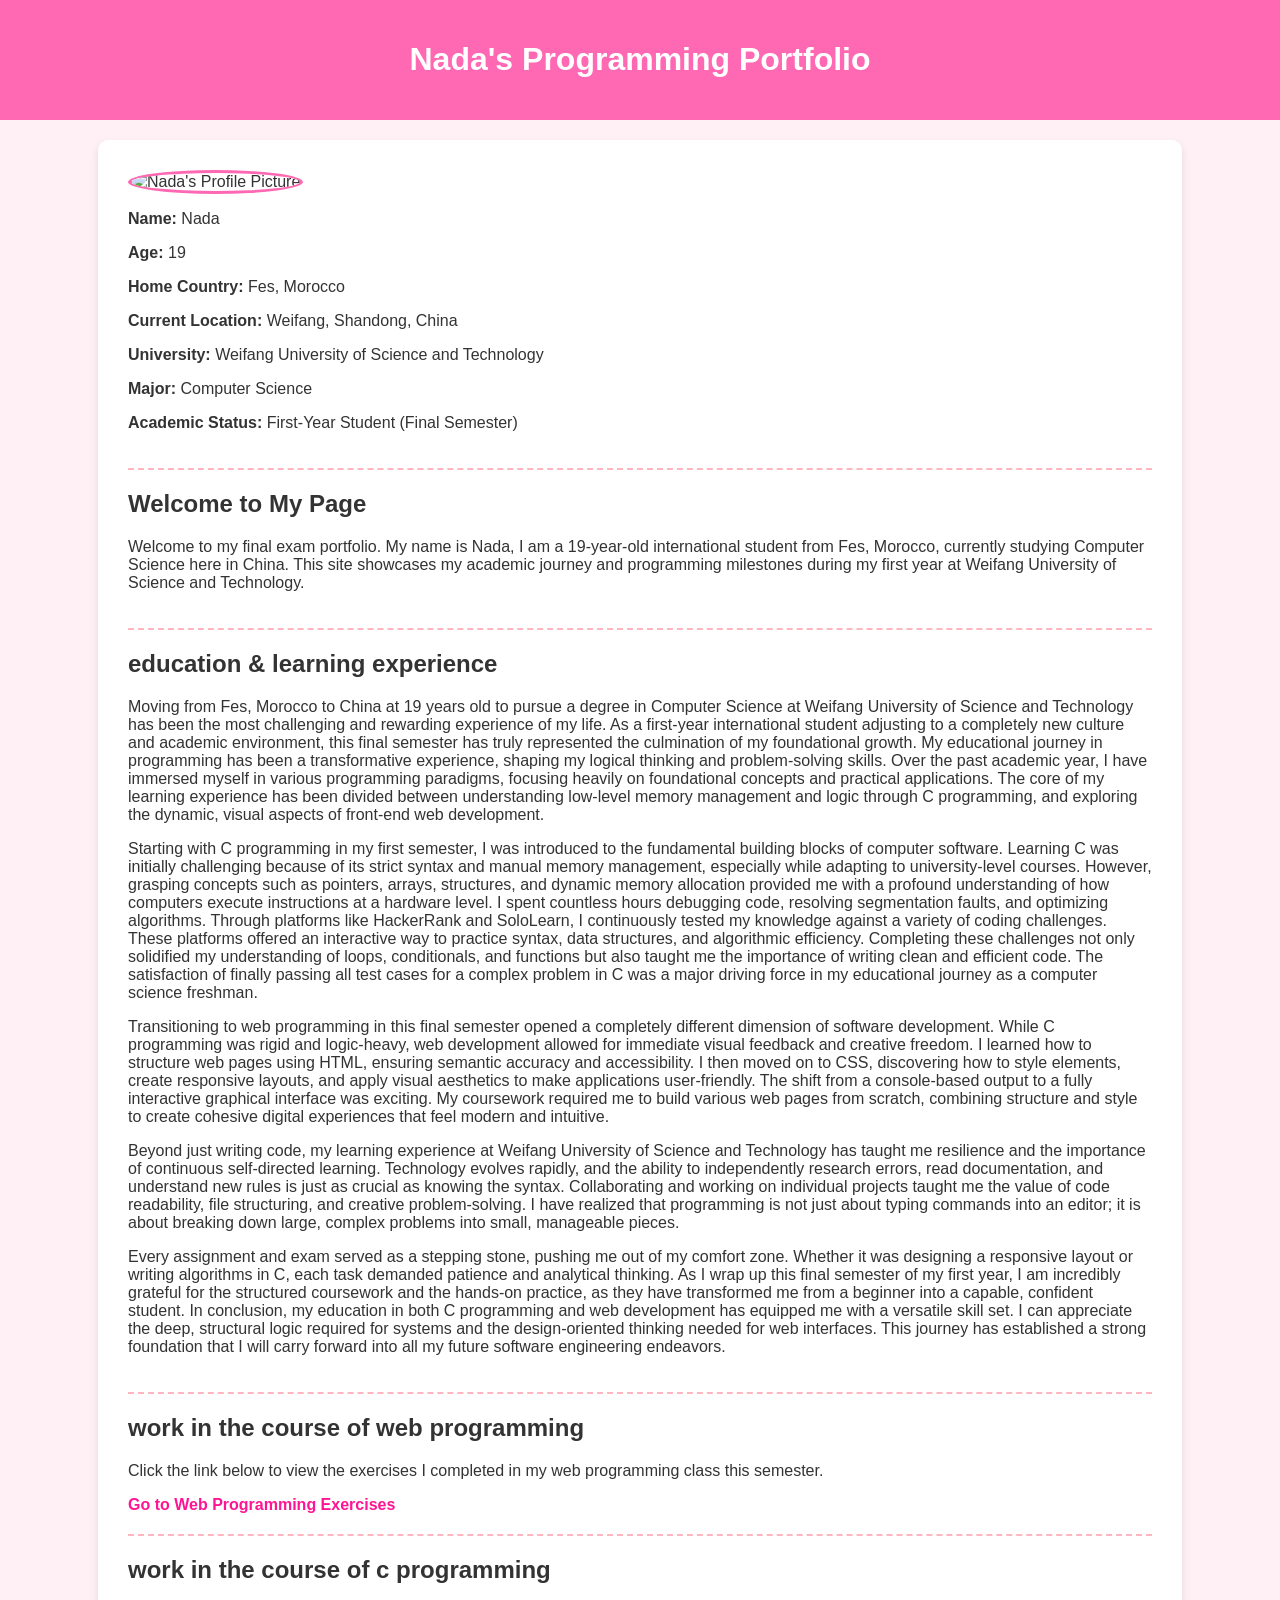
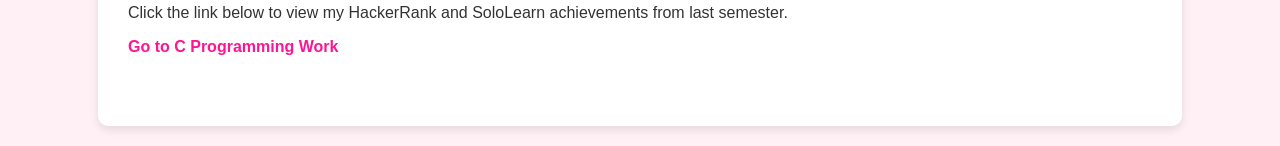
==== index.html @ ed0bd2eb "Add files via upload" ====
<!DOCTYPE html>
<html lang="en">
<head>
    <meta charset="UTF-8">
    <meta name="viewport" content="width=device-width, initial-scale=1.0">
    <title>Nada's Portfolio</title>
    <link rel="stylesheet" href="style.css">
</head>
<body>

    <header>
        <h1>Nada's Programming Portfolio</h1>
    </header>

    <div class="container">
        
        <!-- Section 1: Profile (Required) -->
        <div class="section-box">
            <img src="images/profile.jpg" alt="Nada's Profile Picture" class="profile-img">
            <p><strong>Name:</strong> Nada</p>
            <p><strong>Age:</strong> 19</p>
            <p><strong>Home Country:</strong> Fes, Morocco</p>
            <p><strong>Current Location:</strong> Weifang, Shandong, China</p>
            <p><strong>University:</strong> Weifang University of Science and Technology</p>
            <p><strong>Major:</strong> Computer Science</p>
            <p><strong>Academic Status:</strong> First-Year Student (Final Semester)</p>
        </div>

        <!-- Section 2: Introduction -->
        <div class="section-box">
            <h2>Welcome to My Page</h2>
            <p>Welcome to my final exam portfolio. My name is Nada, I am a 19-year-old international student from Fes, Morocco, currently studying Computer Science here in China. This site showcases my academic journey and programming milestones during my first year at Weifang University of Science and Technology.</p>
        </div>

        <!-- Section 3: Education & Learning Experience (Required: >500 words) -->
        <div class="section-box">
            <h2>education & learning experience</h2>
            <p>
                Moving from Fes, Morocco to China at 19 years old to pursue a degree in Computer Science at Weifang University of Science and Technology has been the most challenging and rewarding experience of my life. As a first-year international student adjusting to a completely new culture and academic environment, this final semester has truly represented the culmination of my foundational growth. My educational journey in programming has been a transformative experience, shaping my logical thinking and problem-solving skills. Over the past academic year, I have immersed myself in various programming paradigms, focusing heavily on foundational concepts and practical applications. The core of my learning experience has been divided between understanding low-level memory management and logic through C programming, and exploring the dynamic, visual aspects of front-end web development.
            </p>
            <p>
                Starting with C programming in my first semester, I was introduced to the fundamental building blocks of computer software. Learning C was initially challenging because of its strict syntax and manual memory management, especially while adapting to university-level courses. However, grasping concepts such as pointers, arrays, structures, and dynamic memory allocation provided me with a profound understanding of how computers execute instructions at a hardware level. I spent countless hours debugging code, resolving segmentation faults, and optimizing algorithms. Through platforms like HackerRank and SoloLearn, I continuously tested my knowledge against a variety of coding challenges. These platforms offered an interactive way to practice syntax, data structures, and algorithmic efficiency. Completing these challenges not only solidified my understanding of loops, conditionals, and functions but also taught me the importance of writing clean and efficient code. The satisfaction of finally passing all test cases for a complex problem in C was a major driving force in my educational journey as a computer science freshman.
            </p>
            <p>
                Transitioning to web programming in this final semester opened a completely different dimension of software development. While C programming was rigid and logic-heavy, web development allowed for immediate visual feedback and creative freedom. I learned how to structure web pages using HTML, ensuring semantic accuracy and accessibility. I then moved on to CSS, discovering how to style elements, create responsive layouts, and apply visual aesthetics to make applications user-friendly. The shift from a console-based output to a fully interactive graphical interface was exciting. My coursework required me to build various web pages from scratch, combining structure and style to create cohesive digital experiences that feel modern and intuitive.
            </p>
            <p>
                Beyond just writing code, my learning experience at Weifang University of Science and Technology has taught me resilience and the importance of continuous self-directed learning. Technology evolves rapidly, and the ability to independently research errors, read documentation, and understand new rules is just as crucial as knowing the syntax. Collaborating and working on individual projects taught me the value of code readability, file structuring, and creative problem-solving. I have realized that programming is not just about typing commands into an editor; it is about breaking down large, complex problems into small, manageable pieces. 
            </p>
            <p>
                Every assignment and exam served as a stepping stone, pushing me out of my comfort zone. Whether it was designing a responsive layout or writing algorithms in C, each task demanded patience and analytical thinking. As I wrap up this final semester of my first year, I am incredibly grateful for the structured coursework and the hands-on practice, as they have transformed me from a beginner into a capable, confident student. In conclusion, my education in both C programming and web development has equipped me with a versatile skill set. I can appreciate the deep, structural logic required for systems and the design-oriented thinking needed for web interfaces. This journey has established a strong foundation that I will carry forward into all my future software engineering endeavors.
            </p>
        </div>

        <!-- Section 4: Web Programming Link (Required) -->
        <div class="section-box">
            <h2>work in the course of web programming</h2>
            <p>Click the link below to view the exercises I completed in my web programming class this semester.</p>
            <a href="workinwebprogramming.html">Go to Web Programming Exercises</a>
        </div>

        <!-- Section 5: C Programming Link (Required) -->
        <div class="section-box" style="border-bottom: none;">
            <h2>work in the course of c programming</h2>
            <p>Click the link below to view my HackerRank and SoloLearn achievements from last semester.</p>
            <a href="workincprogramming.html">Go to C Programming Work</a>
        </div>

    </div>
</body>
</html>
---- style.css ----
body {
    font-family: Arial, sans-serif;
    background-color: #fff0f5; /* Light pink background */
    color: #333333;
    margin: 0;
    padding: 0;
}

header {
    background-color: #ff69b4; /* Darker pink header */
    color: white;
    padding: 20px;
    text-align: center;
}

.container {
    width: 80%;
    margin: 20px auto;
    background: white;
    padding: 30px;
    border-radius: 10px;
    box-shadow: 0 4px 8px rgba(0,0,0,0.1);
}

.profile-img {
    width: 150px;
    height: 150px;
    border-radius: 50%;
    object-fit: cover;
    border: 3px solid #ff69b4;
}

.cert-img {
    max-width: 100%;
    border: 2px solid #ffb6c1;
    margin-top: 10px;
}

a {
    color: #ff1493;
    text-decoration: none;
    font-weight: bold;
}

a:hover {
    text-decoration: underline;
}

.section-box {
    border-bottom: 2px dashed #ffb6c1;
    padding-bottom: 20px;
    margin-bottom: 20px;
}
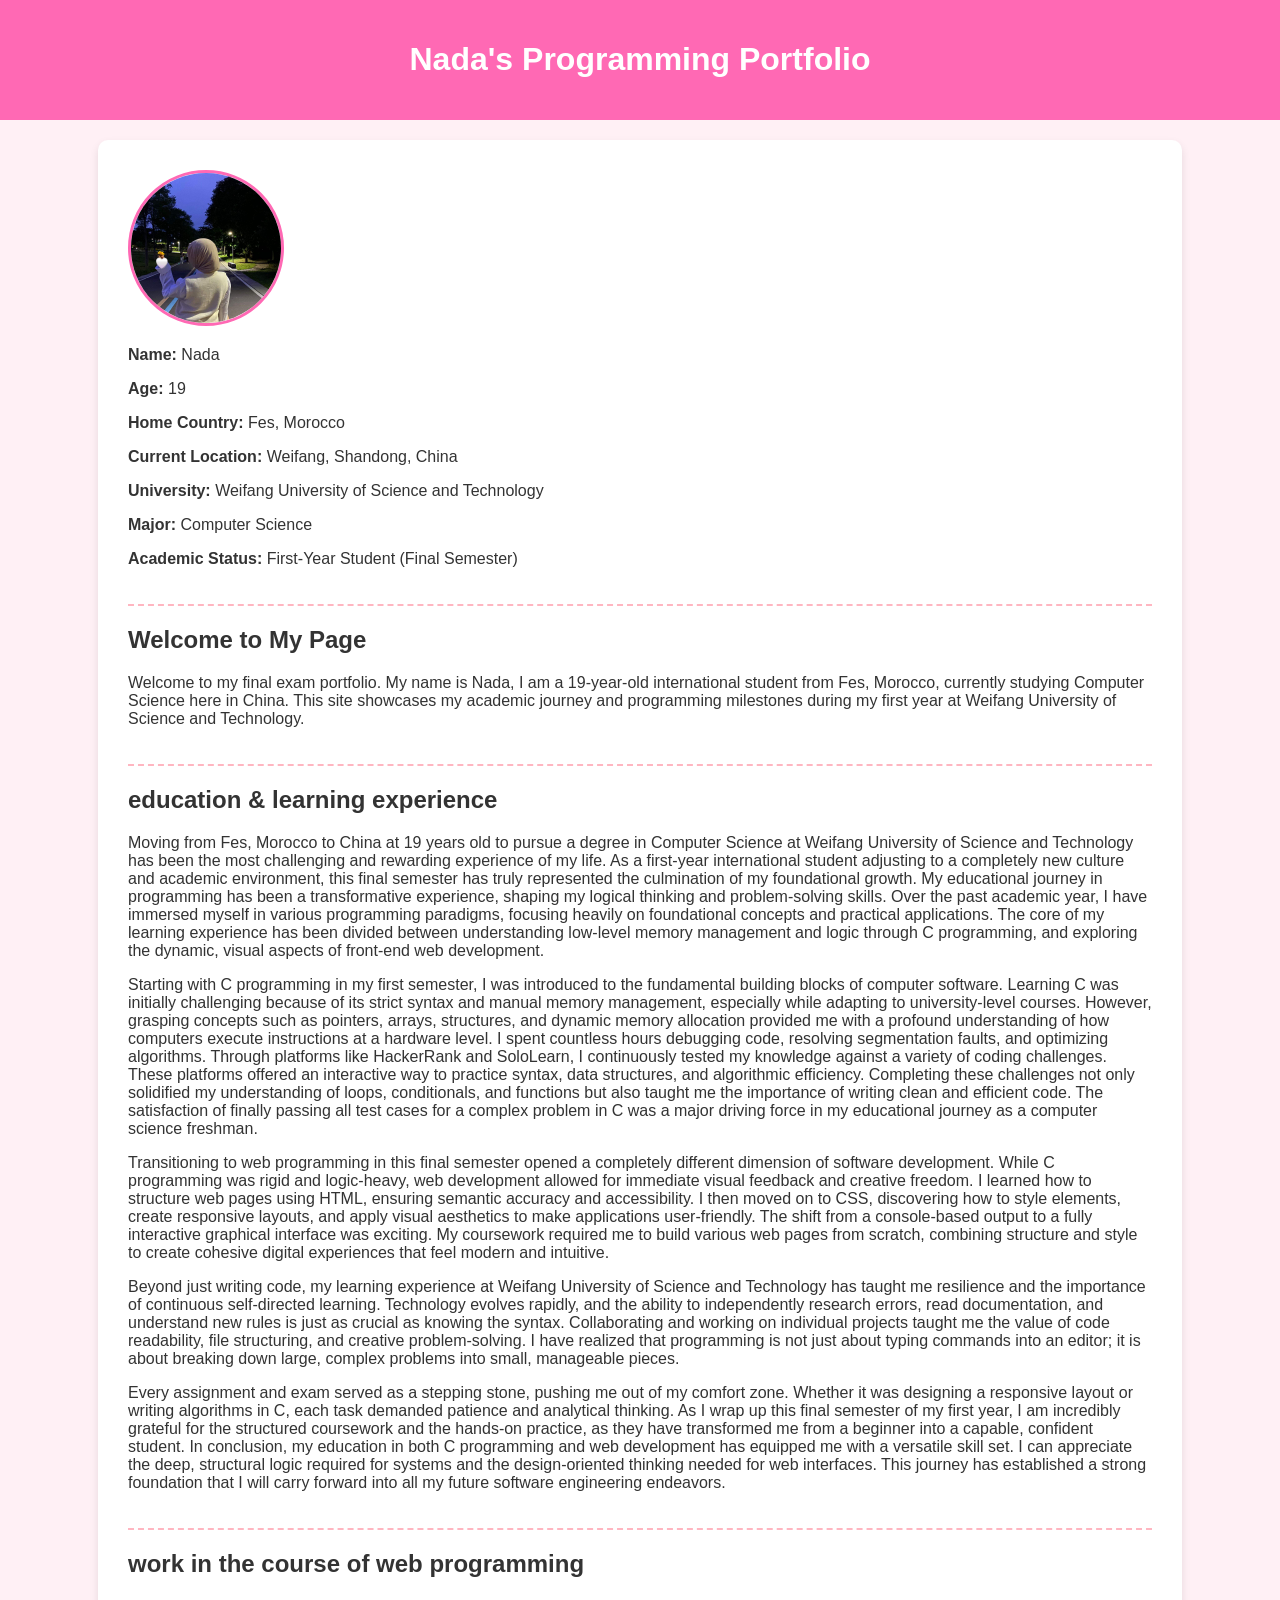
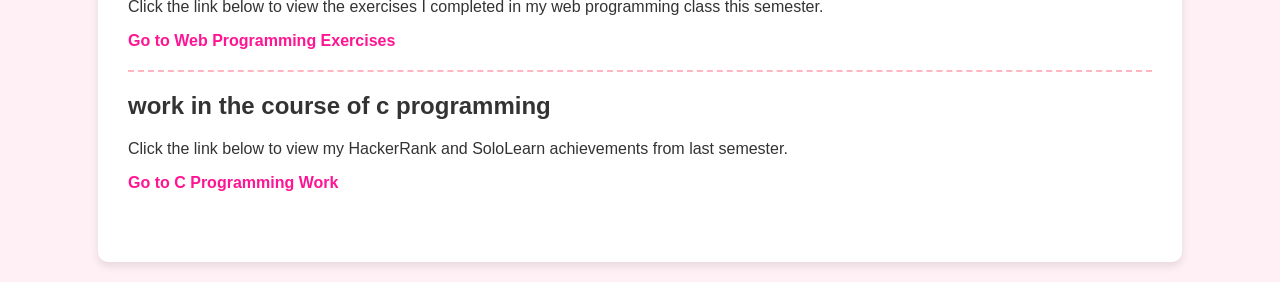
==== commit c76ad8c8: "Add files via upload updated files to fix image paths" ====
--- a/index.html
+++ b/index.html
@@ -16,7 +16,7 @@
         
         <!-- Section 1: Profile (Required) -->
         <div class="section-box">
-            <img src="images/profile.jpg" alt="Nada's Profile Picture" class="profile-img">
+            <img src="profile.jpg" alt="Nada's Profile Picture" class="profile-img">
             <p><strong>Name:</strong> Nada</p>
             <p><strong>Age:</strong> 19</p>
             <p><strong>Home Country:</strong> Fes, Morocco</p>
